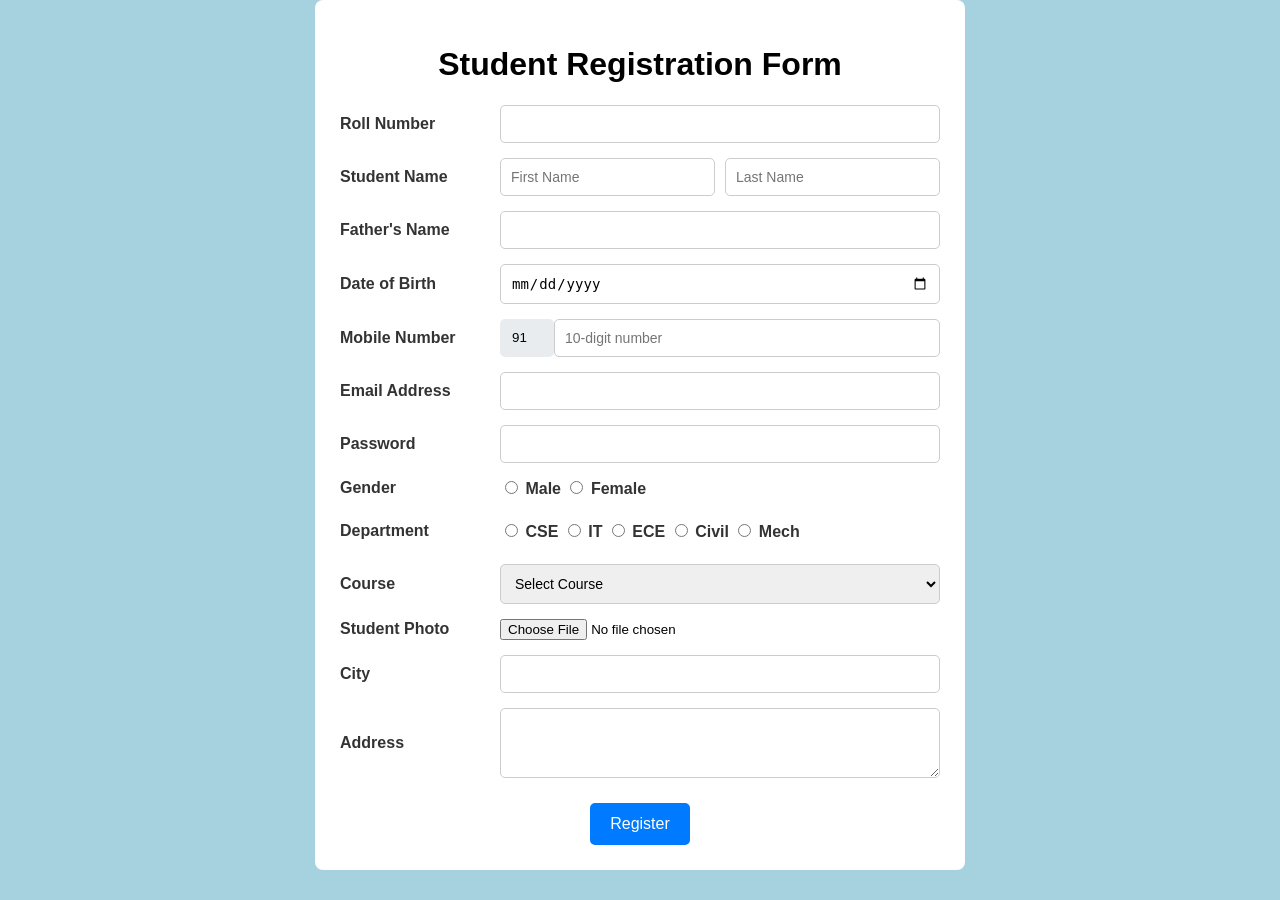
==== registration.html @ 774c4c05 "first commit" ====
<!DOCTYPE html>
<html lang="en">

<head>
    <meta charset="UTF-8">
    <title>Student Registration</title>
    <link rel="stylesheet" href="style.css">
</head>

<body>

    <div class="container">
        <h1>Student Registration Form</h1>

        <form>

            <div class="labelinput">
                <label>Roll Number</label>
                <input type="text" required>
            </div>

            <div class="labelinput">
                <label>Student Name</label>
                <div class="nameclass">
                    <input type="text" placeholder="First Name" pattern="[A-Za-z]+" required>
                    <input type="text" placeholder="Last Name" pattern="[A-Za-z]+" required>
                </div>
            </div>

            <div class="labelinput">
                <label>Father's Name</label>
                <input type="text" pattern="[A-Za-z ]+" required>
            </div>

            <div class="labelinput">
                <label>Date of Birth</label>
                <input type="date" required>
            </div>

            <div class="labelinput">
                <label>Mobile Number</label>
                <div class="phone-box">
                    <input type="number" value="91" readonly class="ccode">
                    <input type="tel" pattern="[0-9]{10}" required class="num" placeholder="10-digit number">
                </div>
            </div>

            <div class="labelinput">
                <label>Email Address</label>
                <input type="email" required>
            </div>

            <div class="labelinput">
                <label>Password</label>
                <input type="password" pattern="(?=.*[a-z])(?=.*[A-Z])(?=.*\d)(?=.*[@$!%*?&]).{8,}"
                    title="Must include uppercase, lowercase, number, and special character" required>
            </div>

            <div class="labelinput">
                <label>Gender</label>
                <div class="gender">
                    <label><input type="radio" name="gender" required> Male</label>
                    <label><input type="radio" name="gender"> Female</label>
                </div>
            </div>

            <div class="labelinput">
                <label>Department</label>
                <div class="department">
                    <label><input type="radio" name="dept" required> CSE</label>
                    <label><input type="radio" name="dept"> IT</label>
                    <label><input type="radio" name="dept"> ECE</label>
                    <label><input type="radio" name="dept"> Civil</label>
                    <label><input type="radio" name="dept"> Mech</label>
                </div>
            </div>

            <div class="labelinput">
                <label>Course</label>
                <select required>
                    <option value="">Select Course</option>
                    <option>B.Tech</option>
                    <option>BCA</option>
                    <option>MCA</option>
                    <option>M.Tech</option>
                </select>
            </div>

            <div class="labelinput">
                <label>Student Photo</label>
                <input type="file" accept="image/*" required>
            </div>

            <div class="labelinput">
                <label>City</label>
                <input type="text" required>
            </div>

            <div class="labelinput">
                <label>Address</label>
                <textarea rows="3" required></textarea>
            </div>

            <div class="btn">
                <button type="submit">Register</button>
            </div>
        </form>
    </div>

</body>

</html>
---- style.css ----
body {
    background: #a6d2e0;
    display: flex;
    justify-content: center;
    align-items: center;
    margin: 0;
    font-family: Arial, sans-serif;
}


.container {
    width: 600px;
    background: #ffffff;
    padding: 25px;
    border-radius: 8px;
}

h1 {
    text-align: center;
}


.labelinput {
    display: flex;
    align-items: center;
    margin-bottom: 15px;
}


.labelinput label {
    width: 160px;
    font-weight: 600;
    color: #333;
}


input[type="text"]:not(.ccode),
input[type="email"],
input[type="password"],
input[type="tel"],
input[type="date"],select, textarea {
    flex: 1;
    padding: 10px;
    border: 1px solid #ccc;
    border-radius: 5px;
    font-size: 14px;
}

.nameclass {
    display: flex;
    gap: 10px;
    flex: 1;
}


.phone-box {
    display: flex;
    flex: 1;
}

.ccode {
    width: 50px;
    text-align: center;
    background: #e9ecef;
    border-radius: 5px;
    border: none;
    color: black;
}

.num {
    flex: 1;
    border-radius: 0 5px 5px 0;
}


 .department {
     margin: 8px 0;
}
.btn{
    display: flex;
    justify-content: center;
}
button {
    width: 100px;
    padding: 12px;
    background: #007bff;
    color: white;
    border: none;
    border-radius: 5px;
    font-size: 16px;
    margin-top: 10px;
}

button:hover {
    background: #0056b3;
}
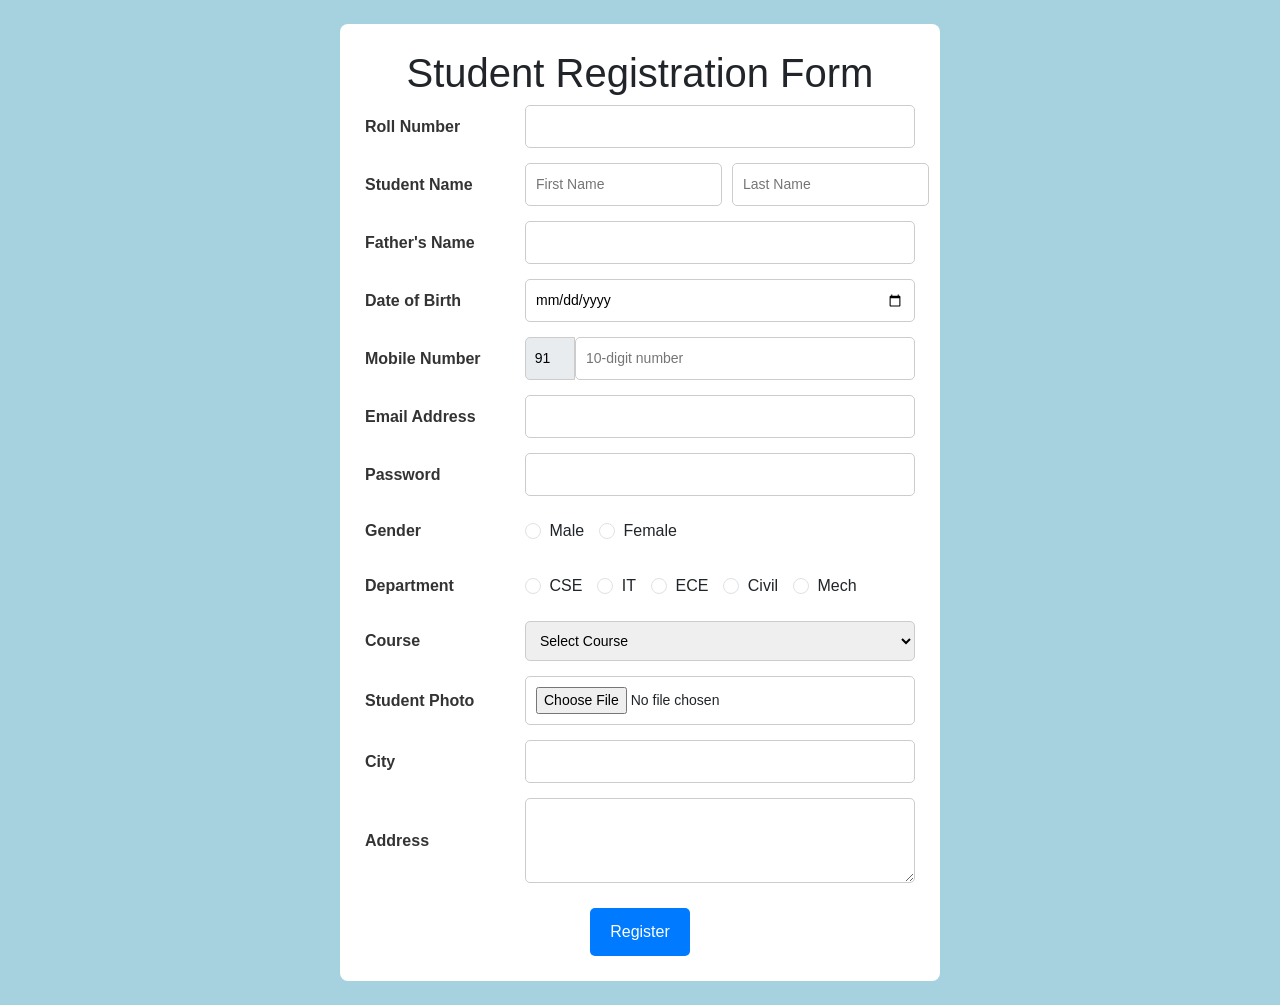
==== commit 846070db: "updated validations" ====
--- a/registration.html
+++ b/registration.html
@@ -1,112 +1,212 @@
 <!DOCTYPE html>
 <html lang="en">
-
 <head>
     <meta charset="UTF-8">
+    <meta name="viewport" content="width=device-width, initial-scale=1.0">
     <title>Student Registration</title>
-    <link rel="stylesheet" href="style.css">
+    <link href="https://cdn.jsdelivr.net/npm/bootstrap@5.3.3/dist/css/bootstrap.min.css" rel="stylesheet">
+    <style>
+        body {
+            background: #a6d2e0;
+            font-family: Arial, sans-serif;
+        }
+        .container {
+            width: 600px;
+            background: #ffffff;
+            padding: 25px;
+            border-radius: 8px;
+        }
+        h1 {
+            text-align: center;
+        }
+        .labelinput {
+            display: flex;
+            align-items: center;
+            margin-bottom: 15px;
+        }
+        .labelinput > label {
+            width: 160px;
+            min-width: 160px;
+            font-weight: 600;
+            color: #333;
+        }
+        .labelinput input[type="text"],
+        .labelinput input[type="email"],
+        .labelinput input[type="password"],
+        .labelinput input[type="tel"],
+        .labelinput input[type="date"],
+        .labelinput input[type="file"],
+        .labelinput select,
+        .labelinput textarea {
+            flex: 1;
+            padding: 10px;
+            border: 1px solid #ccc;
+            border-radius: 5px;
+            font-size: 14px;
+        }
+        .nameclass {
+            display: flex;
+            gap: 10px;
+            flex: 1;
+        }
+        .nameclass input {
+            flex: 1;
+            padding: 10px;
+            border: 1px solid #ccc;
+            border-radius: 5px;
+            font-size: 14px;
+        }
+        .phone-box {
+            display: flex;
+            flex: 1;
+        }
+        .ccode {
+            width: 50px;
+            text-align: center;
+            background: #e9ecef;
+            border-radius: 5px 0 0 5px;
+            border: 1px solid #ccc;
+            color: black;
+            padding: 10px 5px;
+            font-size: 14px;
+        }
+        .num {
+            flex: 1;
+            padding: 10px;
+            border: 1px solid #ccc;
+            border-radius: 0 5px 5px 0;
+            font-size: 14px;
+        }
+        .gender, .department {
+            display: flex;
+            gap: 15px;
+            flex: 1;
+            align-items: center;
+            margin: 8px 0;
+        }
+        .btn-wrap {
+            display: flex;
+            justify-content: center;
+        }
+        .btn-wrap button {
+            width: 100px;
+            padding: 12px;
+            background: #007bff;
+            color: white;
+            border: none;
+            border-radius: 5px;
+            font-size: 16px;
+            margin-top: 10px;
+        }
+        .btn-wrap button:hover {
+            background: #0056b3;
+        }
+    </style>
 </head>
-
 <body>
 
-    <div class="container">
-        <h1>Student Registration Form</h1>
-
-        <form>
-
-            <div class="labelinput">
-                <label>Roll Number</label>
-                <input type="text" required>
-            </div>
-
-            <div class="labelinput">
-                <label>Student Name</label>
-                <div class="nameclass">
-                    <input type="text" placeholder="First Name" pattern="[A-Za-z]+" required>
-                    <input type="text" placeholder="Last Name" pattern="[A-Za-z]+" required>
-                </div>
-            </div>
-
-            <div class="labelinput">
-                <label>Father's Name</label>
-                <input type="text" pattern="[A-Za-z ]+" required>
-            </div>
-
-            <div class="labelinput">
-                <label>Date of Birth</label>
-                <input type="date" required>
-            </div>
-
-            <div class="labelinput">
-                <label>Mobile Number</label>
-                <div class="phone-box">
-                    <input type="number" value="91" readonly class="ccode">
-                    <input type="tel" pattern="[0-9]{10}" required class="num" placeholder="10-digit number">
-                </div>
-            </div>
-
-            <div class="labelinput">
-                <label>Email Address</label>
-                <input type="email" required>
-            </div>
-
-            <div class="labelinput">
-                <label>Password</label>
-                <input type="password" pattern="(?=.*[a-z])(?=.*[A-Z])(?=.*\d)(?=.*[@$!%*?&]).{8,}"
-                    title="Must include uppercase, lowercase, number, and special character" required>
-            </div>
-
-            <div class="labelinput">
-                <label>Gender</label>
-                <div class="gender">
-                    <label><input type="radio" name="gender" required> Male</label>
-                    <label><input type="radio" name="gender"> Female</label>
-                </div>
-            </div>
-
-            <div class="labelinput">
-                <label>Department</label>
-                <div class="department">
-                    <label><input type="radio" name="dept" required> CSE</label>
-                    <label><input type="radio" name="dept"> IT</label>
-                    <label><input type="radio" name="dept"> ECE</label>
-                    <label><input type="radio" name="dept"> Civil</label>
-                    <label><input type="radio" name="dept"> Mech</label>
-                </div>
-            </div>
-
-            <div class="labelinput">
-                <label>Course</label>
-                <select required>
-                    <option value="">Select Course</option>
-                    <option>B.Tech</option>
-                    <option>BCA</option>
-                    <option>MCA</option>
-                    <option>M.Tech</option>
-                </select>
-            </div>
-
-            <div class="labelinput">
-                <label>Student Photo</label>
-                <input type="file" accept="image/*" required>
-            </div>
-
-            <div class="labelinput">
-                <label>City</label>
-                <input type="text" required>
-            </div>
-
-            <div class="labelinput">
-                <label>Address</label>
-                <textarea rows="3" required></textarea>
-            </div>
-
-            <div class="btn">
-                <button type="submit">Register</button>
-            </div>
-        </form>
+    <div class="d-flex justify-content-center align-items-center py-4">
+        <div class="container">
+            <h1>Student Registration Form</h1>
+
+            <form>
+
+                <div class="labelinput">
+                    <label>Roll Number</label>
+                    <input type="text" required>
+                </div>
+
+                <div class="labelinput">
+                    <label>Student Name</label>
+                    <div class="nameclass">
+                        <input type="text" placeholder="First Name" pattern="[A-Za-z]+" required>
+                        <input type="text" placeholder="Last Name" pattern="[A-Za-z]+" required>
+                    </div>
+                </div>
+
+                <div class="labelinput">
+                    <label>Father's Name</label>
+                    <input type="text" pattern="[A-Za-z ]+" required>
+                </div>
+
+                <div class="labelinput">
+                    <label>Date of Birth</label>
+                    <input type="date" required>
+                </div>
+
+                <div class="labelinput">
+                    <label>Mobile Number</label>
+                    <div class="phone-box">
+                        <input type="number" value="91" readonly class="ccode">
+                        <input type="tel" pattern="[0-9]{10}" required class="num" placeholder="10-digit number">
+                    </div>
+                </div>
+
+                <div class="labelinput">
+                    <label>Email Address</label>
+                    <input type="email"   pattern="[a-z0-9._%+\-]+@[a-z0-9.\-]+\.[a-z]{2,4}$"   required>
+                </div>
+
+                <div class="labelinput">
+                    <label>Password</label>
+                    <input type="password"
+                        pattern="(?=.*[a-z])(?=.*[A-Z])(?=.*\d)(?=.*[@$!%*?&]).{8,}"
+                        title="Must include uppercase, lowercase, number, and special character" required>
+                </div>
+
+                <div class="labelinput">
+                    <label>Gender</label>
+                    <div class="gender">
+                        <label class="fw-normal"><input class="form-check-input me-1" type="radio" name="gender" required> Male</label>
+                        <label class="fw-normal"><input class="form-check-input me-1" type="radio" name="gender"> Female</label>
+                    </div>
+                </div>
+
+                <div class="labelinput">
+                    <label>Department</label>
+                    <div class="department">
+                        <label class="fw-normal"><input class="form-check-input me-1" type="radio" name="dept" required> CSE</label>
+                        <label class="fw-normal"><input class="form-check-input me-1" type="radio" name="dept"> IT</label>
+                        <label class="fw-normal"><input class="form-check-input me-1" type="radio" name="dept"> ECE</label>
+                        <label class="fw-normal"><input class="form-check-input me-1" type="radio" name="dept"> Civil</label>
+                        <label class="fw-normal"><input class="form-check-input me-1" type="radio" name="dept"> Mech</label>
+                    </div>
+                </div>
+
+                <div class="labelinput">
+                    <label>Course</label>
+                    <select required>
+                        <option value="">Select Course</option>
+                        <option>B.Tech</option>
+                        <option>BCA</option>
+                        <option>MCA</option>
+                        <option>M.Tech</option>
+                    </select>
+                </div>
+
+                <div class="labelinput">
+                    <label>Student Photo</label>
+                    <input type="file" accept="image/*" required>
+                </div>
+
+                <div class="labelinput">
+                    <label>City</label>
+                    <input type="text" required>
+                </div>
+
+                <div class="labelinput">
+                    <label>Address</label>
+                    <textarea rows="3" required></textarea>
+                </div>
+
+                <div class="btn-wrap">
+                    <button type="submit">Register</button>
+                </div>
+
+            </form>
+        </div>
     </div>
 
+    <script src="https://cdn.jsdelivr.net/npm/bootstrap@5.3.3/dist/js/bootstrap.bundle.min.js"></script>
 </body>
-
-</html>+</html>
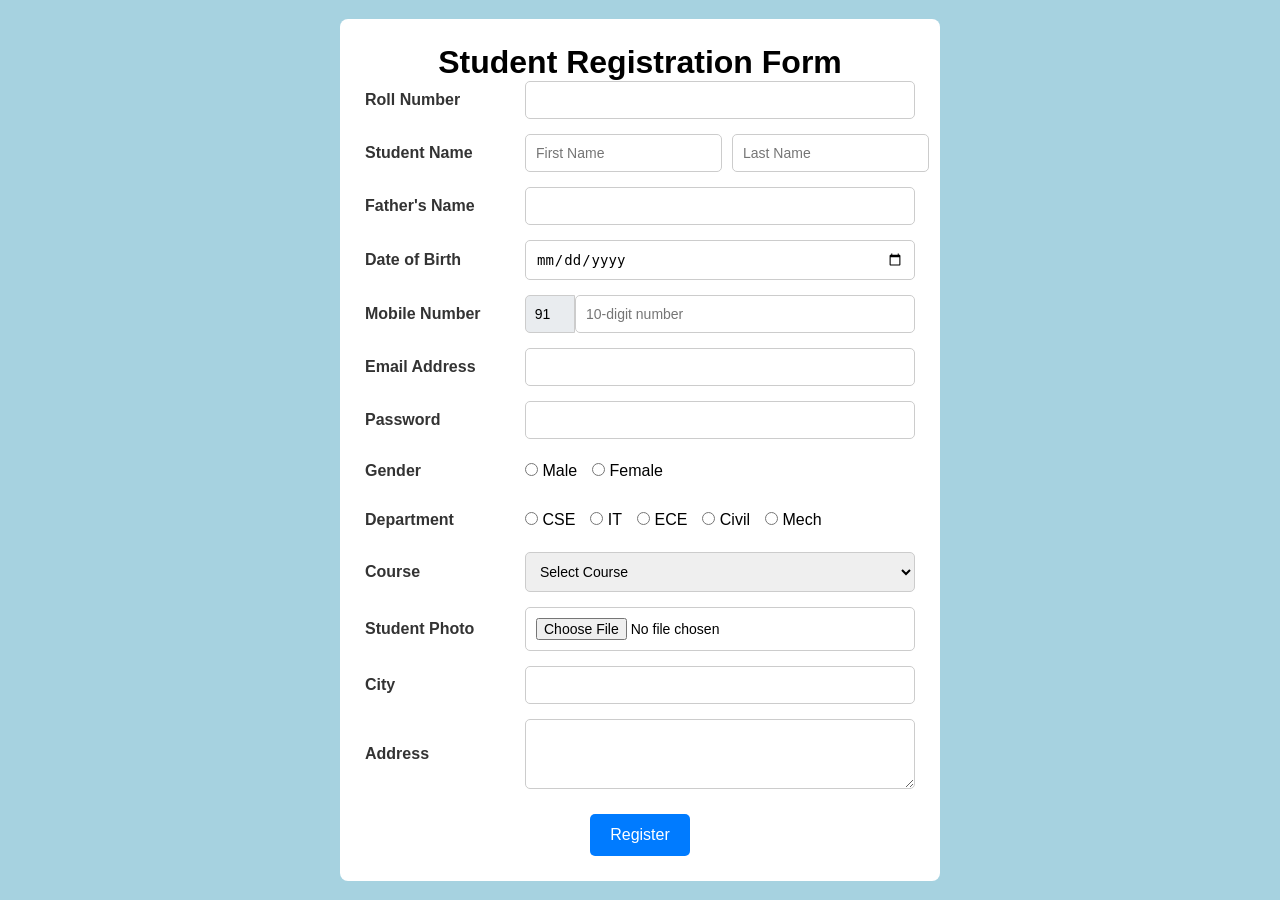
==== commit f5c08c80: "styling" ====
--- a/registration.html
+++ b/registration.html
@@ -4,11 +4,19 @@
     <meta charset="UTF-8">
     <meta name="viewport" content="width=device-width, initial-scale=1.0">
     <title>Student Registration</title>
-    <link href="https://cdn.jsdelivr.net/npm/bootstrap@5.3.3/dist/css/bootstrap.min.css" rel="stylesheet">
     <style>
+        *{
+            margin: 0;
+            padding: 0;
+            box-sizing: border-box;
+        }
         body {
             background: #a6d2e0;
             font-family: Arial, sans-serif;
+            display: flex;
+            justify-content: center;
+            align-items: center;
+            min-height: 100vh;
         }
         .container {
             width: 600px;
@@ -104,8 +112,7 @@
     </style>
 </head>
 <body>
-
-    <div class="d-flex justify-content-center align-items-center py-4">
+    <div  >
         <div class="container">
             <h1>Student Registration Form</h1>
 
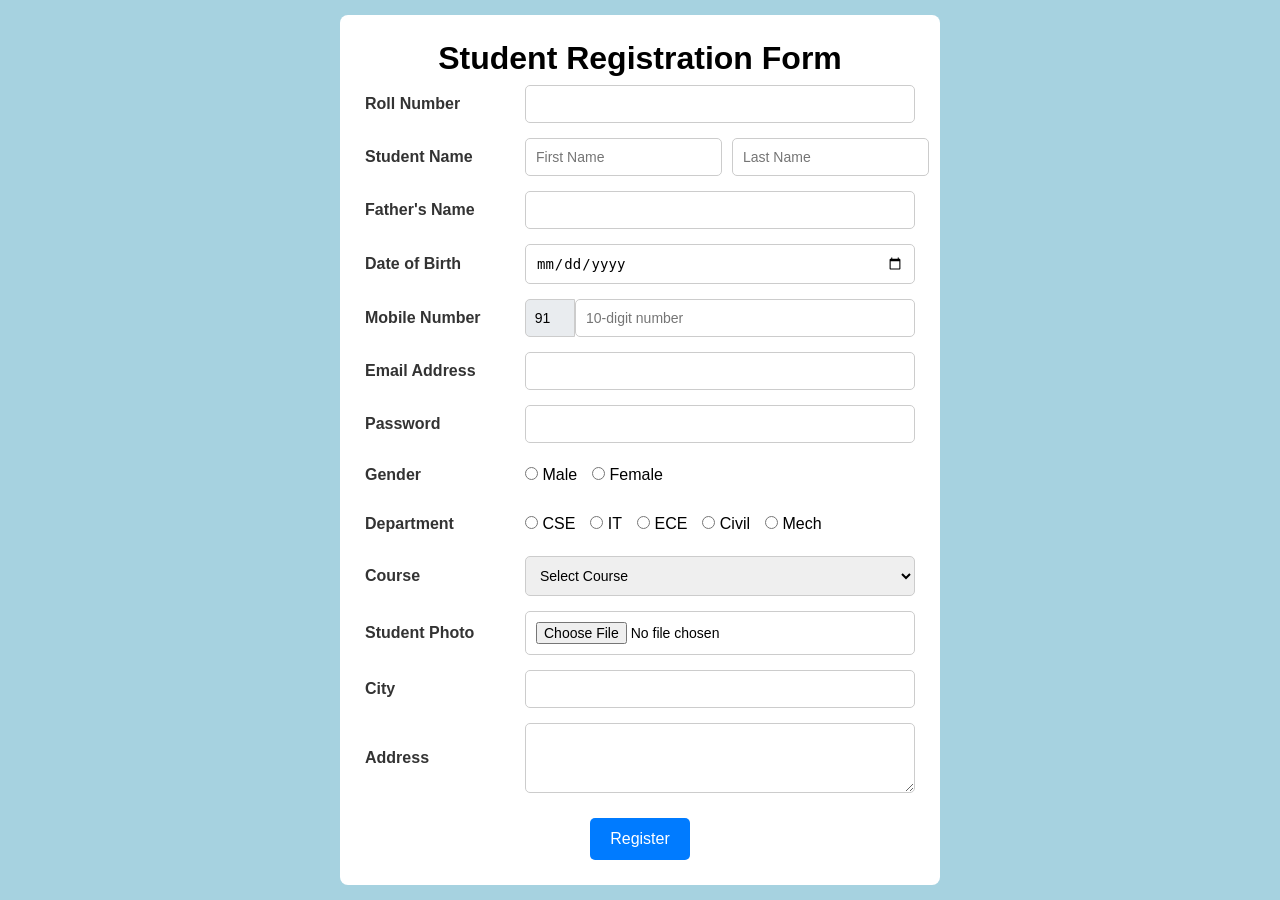
==== commit 42385632: "styling" ====
--- a/registration.html
+++ b/registration.html
@@ -26,6 +26,7 @@
         }
         h1 {
             text-align: center;
+            margin-bottom: 8px;
         }
         .labelinput {
             display: flex;
